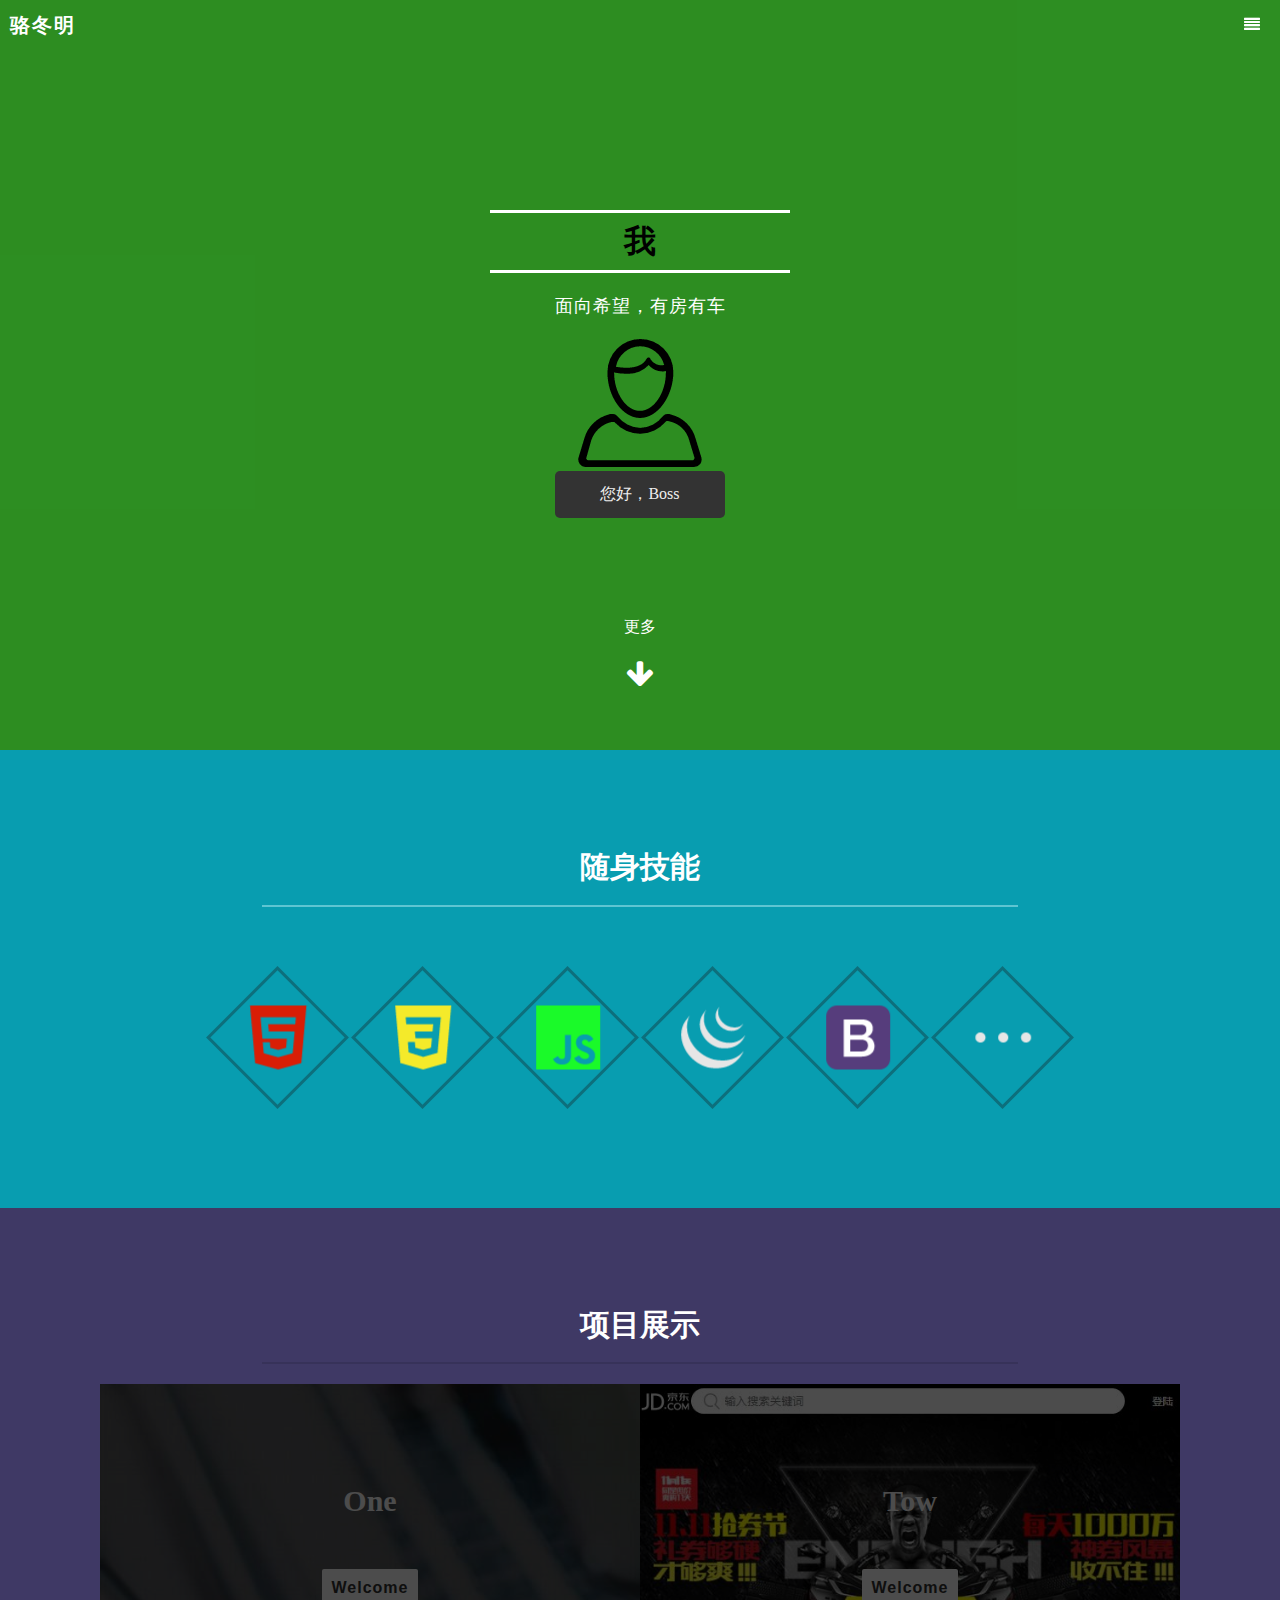
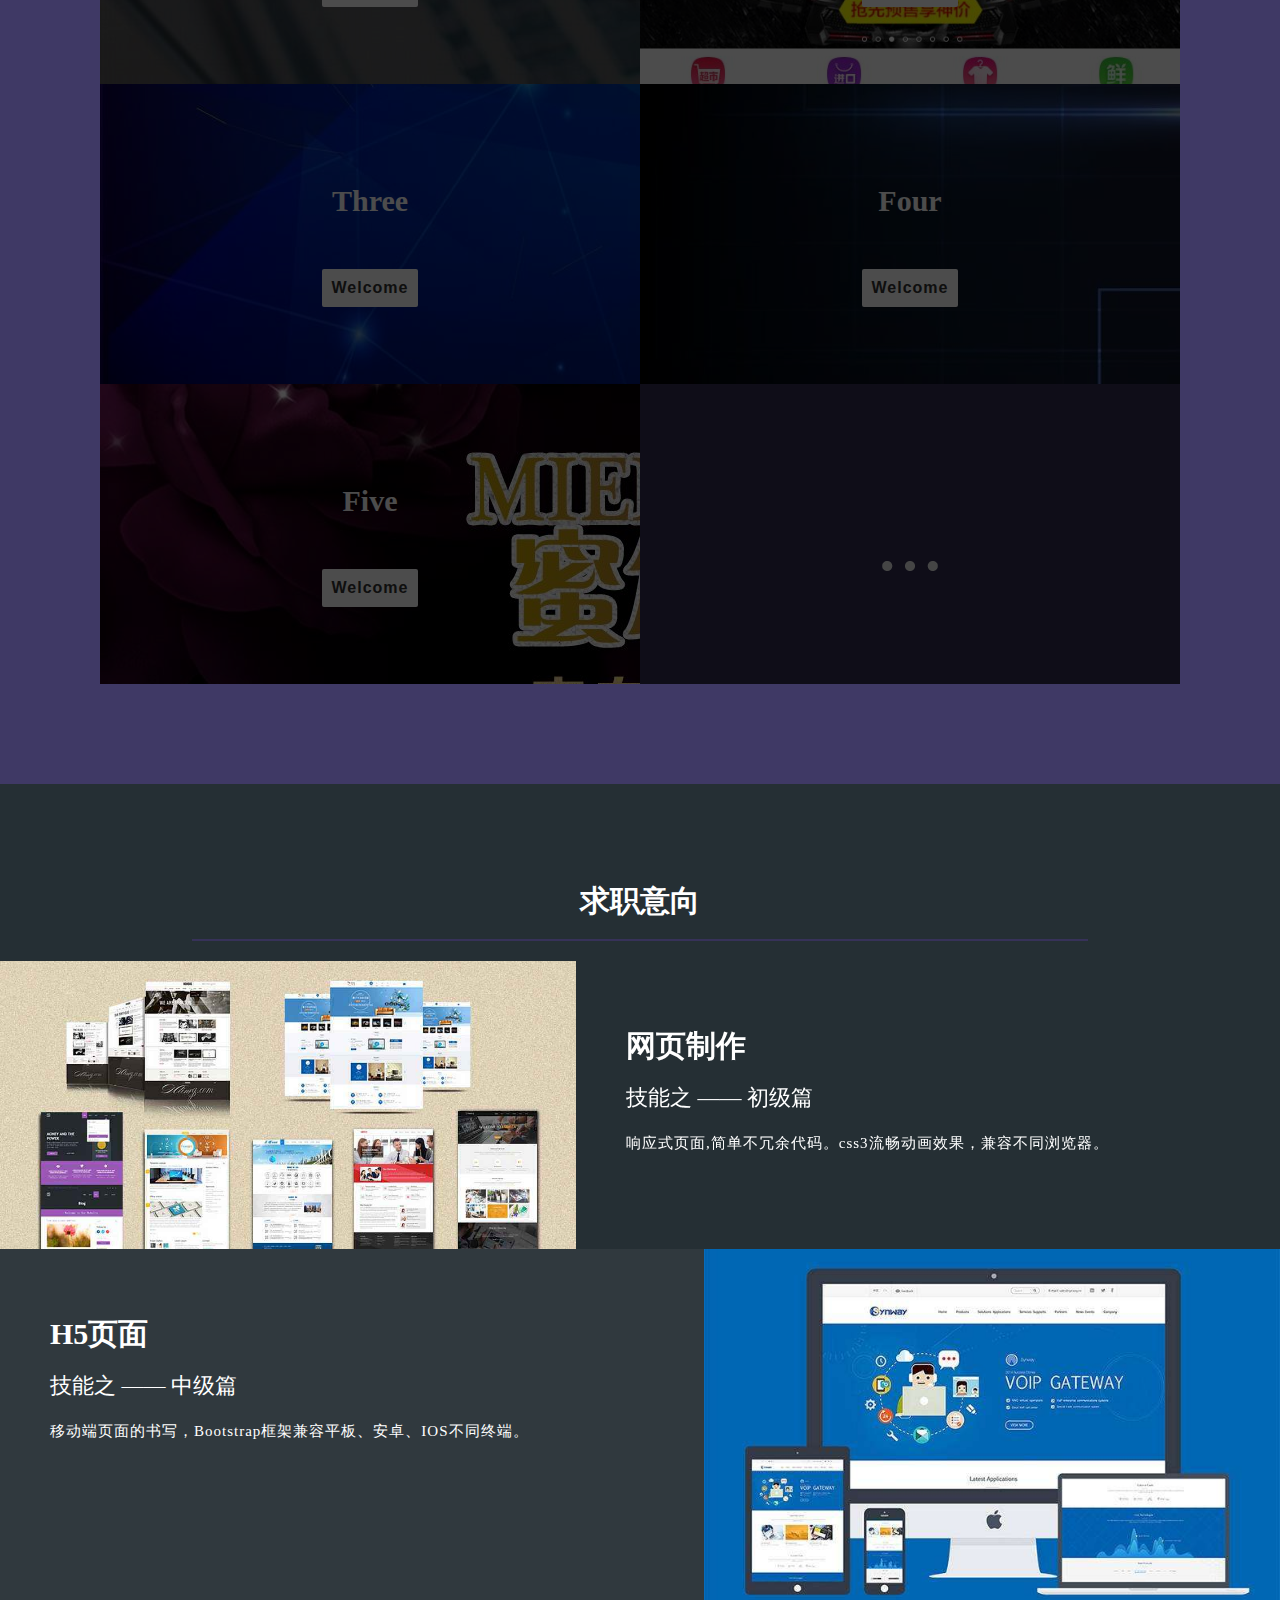
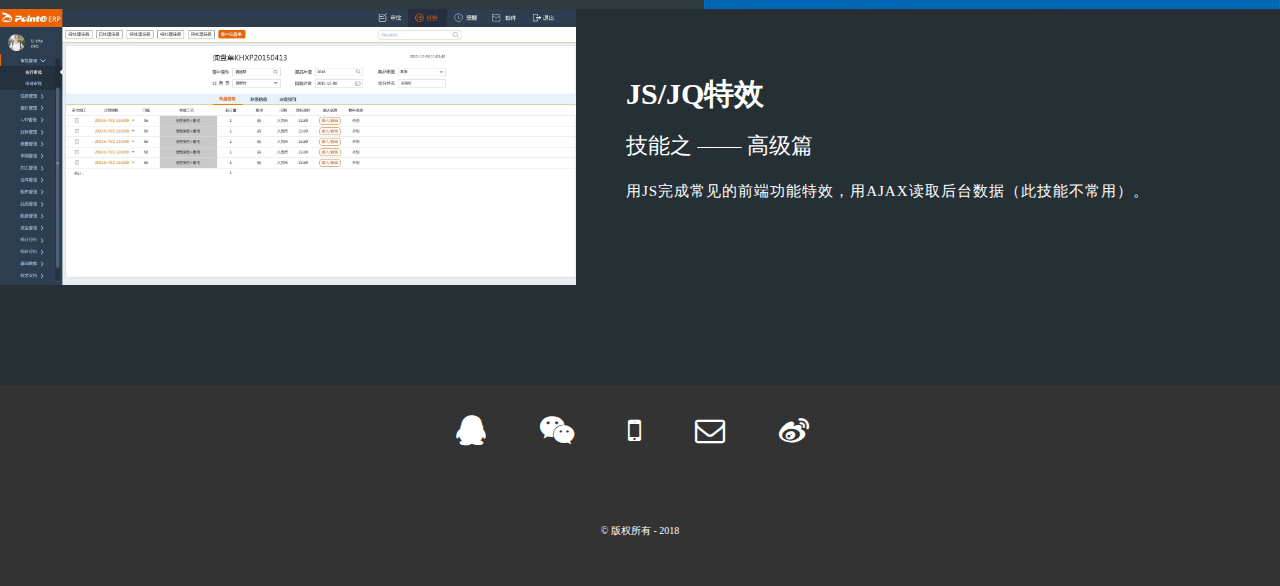
==== index.html @ 42fa4f5b "first commit" ====
<!DOCTYPE html>
<html>

<head>
	<meta charset="utf-8" />
	<link rel="shortcut icon" type="image/x-icon" href="img/H5.ico"/>
	<link rel="stylesheet" type="text/css" href="css/reset.css" />
	<link rel="stylesheet" type="text/css" href="css/main.css" />
	<link rel="stylesheet" type="text/css" href="css/font-awesome.min.css" />
	<title>首页</title>
</head>

<body>
	<div class="main-wrapper">
		<!--页头-->
		<header>
			<div class="top">
				<nav>
					<div class="logo">
						<a href="#">骆冬明</a>
					</div>
					<ul>
						<li id="sidebar_trigger">
							<a href="#"><i class="fa fa-align-justify"></i></a>
						</li>
					</ul>
				</nav>
			</div>
			<div id="banner">
				<div class="inner">
					<h1>我</h1>
					<p class="sub-heading">面向希望，有房有车</p>
					<img src="img/man.png" />
					<button>您好，Boss</button>
					<div class="more">
						更多
						<p></p>
						<i class="fa fa-arrow-down" aria-hidden="true"></i>
					</div>
				</div>
			</div>
		</header>

		<!--内容-->
		<div class="content">
			<section class="green-section">
				<div class="wrapper">
					<div class="Skill">
						<a name="Skill">
							<h2>随身技能</h2>
							<div class="hr"></div>
							<p class="sub-heading"></p>
						</a>
					</div>
					<div class="icon-group">
						<span class="icon"><img src="img/html5.png" title="Html5"/></span>
						<span class="icon"><img src="img/css3.png" title="Css3"/></span>
						<span class="icon"><img src="img/javascript.png" title="Javascript"/></span>
						<span class="icon"><img src="img/jquery.png" title="Jquery"/></span>
						<span class="icon"><img src="img/Bootstrap.png" title="Bootstrap"/></span>
						<span class="icon"><img src="img/more.png" title="Charging..."/></span>
					</div>
				</div>
			</section>

			<section class="purple-section">
				<div class="wrapper">
					<div class="heading-wrapper">
						<a name="Show">
							<h2>项目展示</h2>
							<div class="hr"></div>
							<div class="sub-heading"></div>
						</a>
						<div class="card-group clearfix">
							<div class="card">
								<h3>One</h3>
								<button class="show">
									<a href="http://luodongming.coding.me/DHWL/"target="_blank">Welcome</a>
								</button>
							</div>
							<div class="card">
								<h3>Tow</h3>
								<button class="show">
									<a href="https://zhiyuxin.github.io/JDweb/"target="_blank">Welcome</a>
								</button>
							</div>
							<div class="card">
								<h3>Three</h3>
								<button class="show">
									<a href="http://luodongming.coding.me/COT/index.html"target="_blank">Welcome</a>
								</button>
							</div>
							<div class="card">
								<h3>Four</h3>
								<button class="show">
									<a href="http://luodongming.coding.me/BET/"target="_blank">Welcome</a>
								</button>
							</div>
							<div class="card">
								<h3>Five</h3>
								<button class="show">
									<a href="http://luodongming.coding.me/miershi/"target="_blank">Welcome</a>
								</button>
							</div>
							<div class="card">
								<h3></h3>
								<img src="img/more.png"/>
							</div>
						</div>
					</div>
				</div>
			</section>
			<section class="gray-section">
				<a name="Life">
					<h2 class="h2">求职意向</h2>
					<div class="hr"></div>
				</a>
				<div class="article-preview clearfix">
					<div class="img-section">
						<img src="img/pic01.png" alt="" />
					</div>
					<div class="text-section">
						<h2>网页制作</h2>
						<div class="sub-heading">
							技能之&nbsp;——&nbsp;初级篇
						</div>
						<p>响应式页面,简单不冗余代码。css3流畅动画效果，兼容不同浏览器。</p>
					</div>
				</div>
				<div class="article-preview clearfix">
					<div class="text-section">
						<h2>H5页面</h2>
						<div class="sub-heading">
							技能之&nbsp;——&nbsp;中级篇
						</div>
						<p>移动端页面的书写，Bootstrap框架兼容平板、安卓、IOS不同终端。</p>
					</div>
					<div class="img-section">
						<img src="img/pic02.jpg" alt="" />
					</div>
				</div>
				<div class="article-preview clearfix">
					<div class="img-section">
						<img src="img/pic03.jpg" alt="" />
					</div>
					<div class="text-section">
						<h2>JS/JQ特效</h2>
						<div class="sub-heading">
							技能之&nbsp;——&nbsp;高级篇
						</div>
						<p>用JS完成常见的前端功能特效，用AJAX读取后台数据（此技能不常用）。</p>
					</div>
				</div>
			</section>
		</div>

		<!--页脚-->
		<footer>
			<a name="CallMe"></a>
			<ul class="share-group">
				<li>
					<i id="QQ" class="fa fa-qq flip" aria-hidden="true" title="qq">
                        <img id="panel_qq" src="img/QQ.jpg" title="腾讯QQ" width="150"/>
                    </i>
				</li>
				<li>
					<i id="WX" class="fa fa-weixin flip" aria-hidden="true" title="weixin">
                        <img id="panel_wx" src="img/wx.jpg" title="微信" width="150"/>
					</i>
				</li>
				<li>
					<i class="fa fa-mobile-phone" id="div" aria-hidden="true" title="phone：15991853771"></i>
				</li>
				<li>
					<i class="fa fa-envelope-o" id="div" aria-hidden="true" title="email：15991853771@163.com"></i>
				</li>
				<li>
					<i class="fa fa-weibo" id="div" aria-hidden="true" title="weibo"></i>
				</li>
			</ul>
			<div class="copy">
				&copy;&nbsp;版权所有&nbsp;-&nbsp;2018
			</div>
		</footer>
	</div>
	<!--侧栏-->
	<div class="mask"></div>
	<div id="sidebar">
		<ul>
			<li>
				<a href="index.html">首页</a>
			</li>
			<li>
				<a href="#Skill">必备技能</a>
			</li>
			<li>
				<a href="#Show">项目展示</a>
			</li>
			<li>
				<a href="#Life">求职意向</a>
			</li>
			<li>
				<a href="#CallMe">联系我</a>
			</li>
		</ul>
	</div>
	<div class="back-to-top">
		<img src="img/up.png" title="向上发射"/>
	</div>
	<script>

	</script>
	<script src="js/jquery.js" type="text/javascript" charset="utf-8"></script>
	<script src="js/main.js" type="text/javascript" charset="utf-8"></script>
</body>

</html>
---- css/main.css ----
body {
	font-family: "微软雅黑";
}

.clearfix:after {
	content: '';
	display: block;
	clear: both;
}

ul {
	margin: 0;
}

p {
	color: #FFFFFF;
}

.main-wrapper {
	background: rgba(75, 236, 56, 1);
	overflow: hidden;
}

nav {
	background: transparent;
	height: 50px;
}

nav ul #sidebar_trigger i:hover {
	color: #f60;
}
header {
	background: rgba(0, 0, 0, 0.4);
}

nav ul {
	list-style-type: none;
	margin: 0;
	float: right;
	position: fixed;
	top: 0;
	right: 0;
}

nav ul li,
nav .logo {
	display: inline-block;
	line-height: 50px;
	margin-right: 20px;
}

nav ul li a {
	line-height: 50px;
	text-decoration: none;
	display: inline-block;
	height: inherit;
	color: white;
}

nav ul li.logo {
	float: left;
}
button {
	border: none;
	background: #333;
	color: #eee;
	padding: 10px;
	border-radius: 5px;
	cursor: pointer;
	outline: none;
}
h1 {
	padding: 12px;
	border-top: 2px solid #FFFFFF;
}

h2 {
	font-size: 30px;
	margin: 0;
}

h3 {
	font-size: 30px;
	padding: 20px;
}

p {
	font-size: 18px;
	letter-spacing: 1px;
}
#banner {
	background: transparent;
	height: 700px;
}

#banner .inner {
	max-width: 300px;
	text-align: center;
	margin: 0 auto;
	position: relative;
	top: 160px;
}
#banner .inner h1 {
	border-top: 3px solid #fff;
	border-bottom: 3px solid #fff;
	margin: 0;
	padding: 10px
}
#banner button {
	padding: 14px 45px;
}

#banner .inner .more {
	margin-top: 100px;
	color: #fff;
}

#banner .inner .more i {
	color: #FFFFFF;
	font-size: 30px;
	margin: 5px auto;
	animation: myfirst 1s infinite;
}

@keyframes myfirst {
	0% {
		transform: translate(0px, 0px);
	}
	50% {
		transform: translate(0px, -10px);
	}
	100% {
		transform: translate(0px, 0px);
	}
}

.sub-heading {
	line-height: 30px;
	/*margin: 30px 0;*/
}

.logo {
	font-size: 20px;
	font-weight: 700;
	letter-spacing: 2px;
}

.logo a {
	color: white;
	padding: 10px;
	text-decoration: none;
}

.hr {
	width: 100%;
	height: 2px;
	margin: 20px auto;
}

.green-section {
	background: #089DB0;
	text-align: center;
	color: white;
	padding: 100px 0;
}

.sub-heading {
	font-size: 18px;
}

.green-section .hr {
	background: #5ec5d2;
	width: 70%;
}

.green-section .icon-group .icon {
	display: inline-block;
	width: 95px;
	height: 95px;
	border: 3px solid #0d6f7c;
	transform: rotate(45deg);
	margin: 20px;
}

.green-section .icon-group .icon img {
	transform: rotate(-45deg);
	margin: 15px auto;
	cursor: pointer;
	/*transform: scale(1);*/
	transition: all 1s ease 0s;
	/*-webkit-transform: scale(1);*/
	-webkit-transform: all 1s ease 0s;
}

.green-section .icon-group .icon img:hover {
	transform: scale(1.3);
	transition: all 1s ease 0s;
	-webkit-transform: scale(1.3);
	-webkit-transform: all 1s ease 0s;
}

.icon-group {
	margin-top: 60px;
}

.wrapper {
	max-width: 1080px;
	margin: 0 auto;
}

.gray-section {
	background: #252f34;
	color: white;
	padding: 100px 0;
}

.gray-section .h2 {
	text-align: center;
}

.gray-section .hr {
	background: #373259;
	width: 70%;
}

.gray-section .img-section {
	width: 45%;
	background: #fff;
}

.img-section img {
	width: 100%;
}

.gray-section .text-section {
	width: 55%;
}

.article-preview>div {
	float: left;
	font-size: 0;
}

.article-preview:nth-child(odd) {
	background: rgba(255, 255, 255, 0.05);
}

.text-section {
	position: relative;
	top: 68px;
	left: 50px;
}

.text-section h2 {
	margin-bottom: 20px;
}

.text-section p {
	font-family: "黑体";
	font-size: 15px;
	letter-spacing: 1px;
	line-height: 30px;
}

.text-section .sub-heading {
	font-size: 22px;
}

.text-section>* {
	max-width: 90%;
}

.purple-section {
	background: #3f3965;
	color: #fff;
	padding: 100px;
}

.purple-section .heading-wrapper {
	text-align: center;
}

.purple-section .hr {
	background: #373259;
	width: 70%;
}

.card {
	position: relative;
	overflow: hidden;
	float: left;
	width: 50%;
	min-height: 300px;
	padding: 50px;
	box-sizing: border-box;
	-webkit-box-sizing: border-box;
	-moz-box-sizing: border-box;
}

.card:after {
	position: absolute;
	left: 0;
	top: 0;
	display: block;
	width: 100%;
	height: 100%;
	background-color: rgba(0, 0, 0, 0.7);
	content: attr(data-text);
	transition: all 1s ease;
	transform: translateY(0);
	color: #FFF;
}

.card:hover:after {
	transform: translateY(-100%);
}

.card .show {
	border: none;
	background: #fff;
	color: #eee;
	padding: 10px;
	border-radius: 2px;
	cursor: pointer;
	letter-spacing: 1px;
	font-weight: bold;
}

.card .show a {
	text-decoration: none;
	color: #333333;
	font-family: "Helvetica";
}

.card .show:hover {
	background: #FF6600;
}

.card:first-child {
	background: url(../img/dhwl.jpg)no-repeat left;
}

.card:nth-child(2) {
	background: url(../img/jdweb.jpg)no-repeat left;
	background-position-y: 0px;
	background-size: 100%;
}

.card:nth-child(3) {
	background: url(../img/cot.jpg)no-repeat left;
}

.card:nth-child(4) {
	background: url(../img/bet.jpg)no-repeat left;
}

.card:nth-child(5) {
	background: url(../img/mrs.jpg)no-repeat left;
}

.card:nth-child(6) {
	background: rgba(0, 0, 0, 0.20);
}

footer {
	background: #333;
	color: #fff;
	text-align: center;
	min-height: 200px;
}

ul.share-group {
	display: block;
	width: 1080px;
	margin: 0 auto;
	padding: 20px;
	letter-spacing: 15px;
}

.share-group li {
	display: inline-block;
	padding: 10px;
}

.share-group li i {
	font-size: 30px;
	cursor: pointer;
	position: relative;
}

.share-group li #QQ #panel_qq {
	position: absolute;
    left: -60px;
    top: 50px;
    display: none;
}
.share-group li #WX #panel_wx {
    position: absolute;
    left: -60px;
    top: 50px;
    display: none;
}
.copy {
	padding: 50px;
	font-size: 10px;
}

.mask {
	display: none;
	position: fixed;
	top: 0;
	bottom: 0;
	right: 0;
	left: 0;
	background: rgba(0, 0, 0, 0.4);
}


/*侧栏*/

#sidebar {
	position: fixed;
	top: 0;
	bottom: 0;
	right: -250px;
	width: 250px;
	background: #333;
	color: #fff;
	padding: 20px 0;
	/*transition:right 0.5s; 延迟加载0.5秒*/
}

#sidebar ul {
	list-style: none;
	padding: 0;
	margin: 0;
	float: right;
	line-height: 70px;
}

#sidebar ul li:first-child {
	float: right;
}

#sidebar ul a {
	padding: 10px 30px;
	display: inline-block;
	text-decoration: none;
	color: white;
	width: 100%;
	font-size: 22px;
}

#sidebar ul a:hover {
	background: #444;
}

.back-to-top {
	position: fixed;
	bottom: 30px;
	right: 30px;
	/*border: 1px solid #888;*/
	cursor: pointer;
	animation: myfirst 1s infinite;
}
@media screen and (min-width:200px) and (max-device-width:640px) {
	nav ul li,
	nav .logo {
		display: inline-block;
		line-height: 100px;
		margin-right: 20px;
		font-size: 60px;
	}
	.logo {
		font-size: 80px;
		font-weight: 700;
		letter-spacing: 2px;
	}
	#banner .inner {
		max-width: 800px;
		text-align: center;
		margin: 0 auto;
		position: relative;
		top: 160px;
	}
	#banner .inner img {
		display: none;
	}
	#banner .inner h1 {
		border-top: 6px solid #fff;
		border-bottom: 6px solid #fff;
		margin: 0;
		padding: 10px;
		font-size: 80px;
	}
	.sub-heading {
		font-size: 40px;
	}
	#banner .inner .more {
		margin-top: 40px;
		font-size: 40px;
	}
	#banner button {
		font-size: 45px;
	}
	.content .green-section .wrapper .Skill h2 {
		font-size: 50px;
	}
	.green-section .icon-group .icon {
		width: 120px;
		height: 120px;
		margin: 60px;
	}
	.green-section .icon-group .icon img {
		transform: rotate(-45deg);
		margin: 20px auto;
		cursor: pointer;
		transition: all 1s ease 0s;
		-webkit-transform: all 1s ease 0s;
		width: 66%;
	}
	.content .purple-section .wrapper .heading-wrapper h2 {
		font-size: 50px;
	}
	.content .gray-section h2 {
		font-size: 50px;
	}
	.text-section {
		position: relative;
		top: 20px;
		left: 20px;
	}
	#sidebar ul a {
		padding: 40px 10px;
		font-size: 55px;
		letter-spacing: 2px;
	}
}
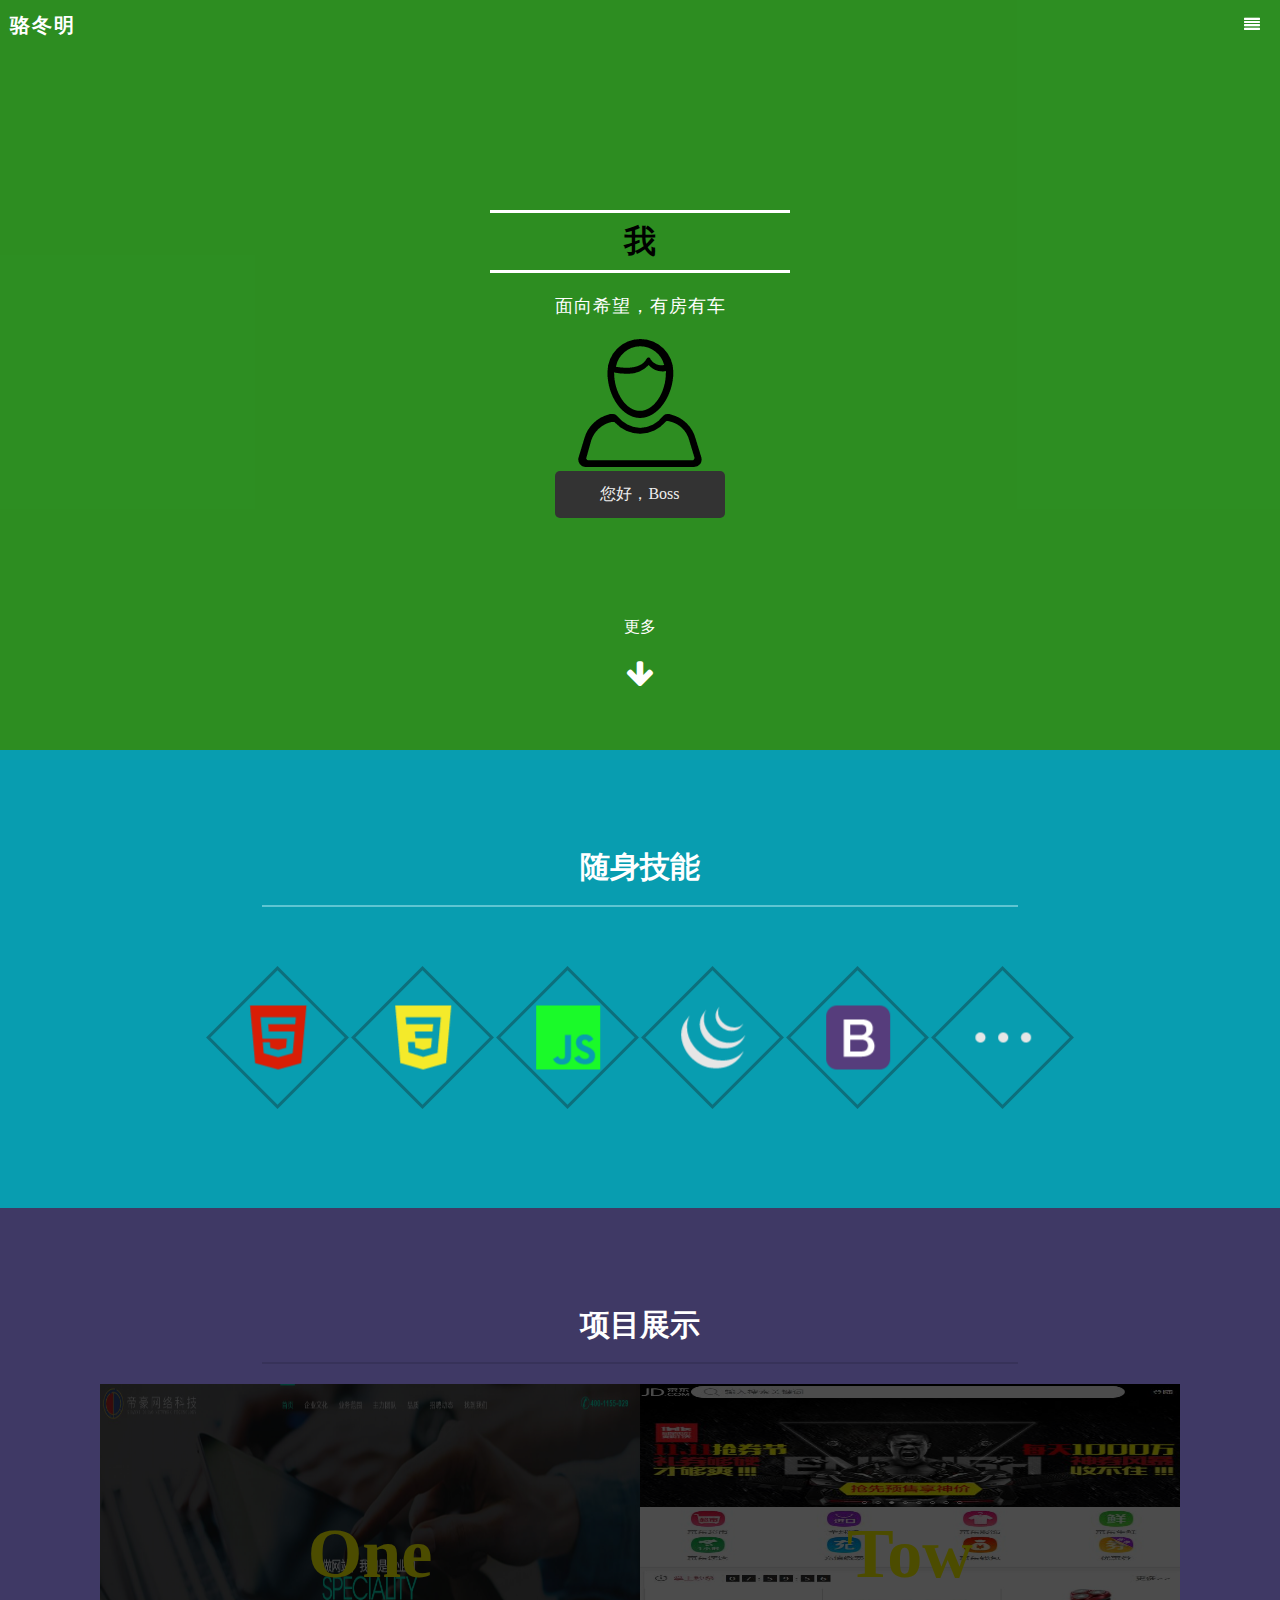
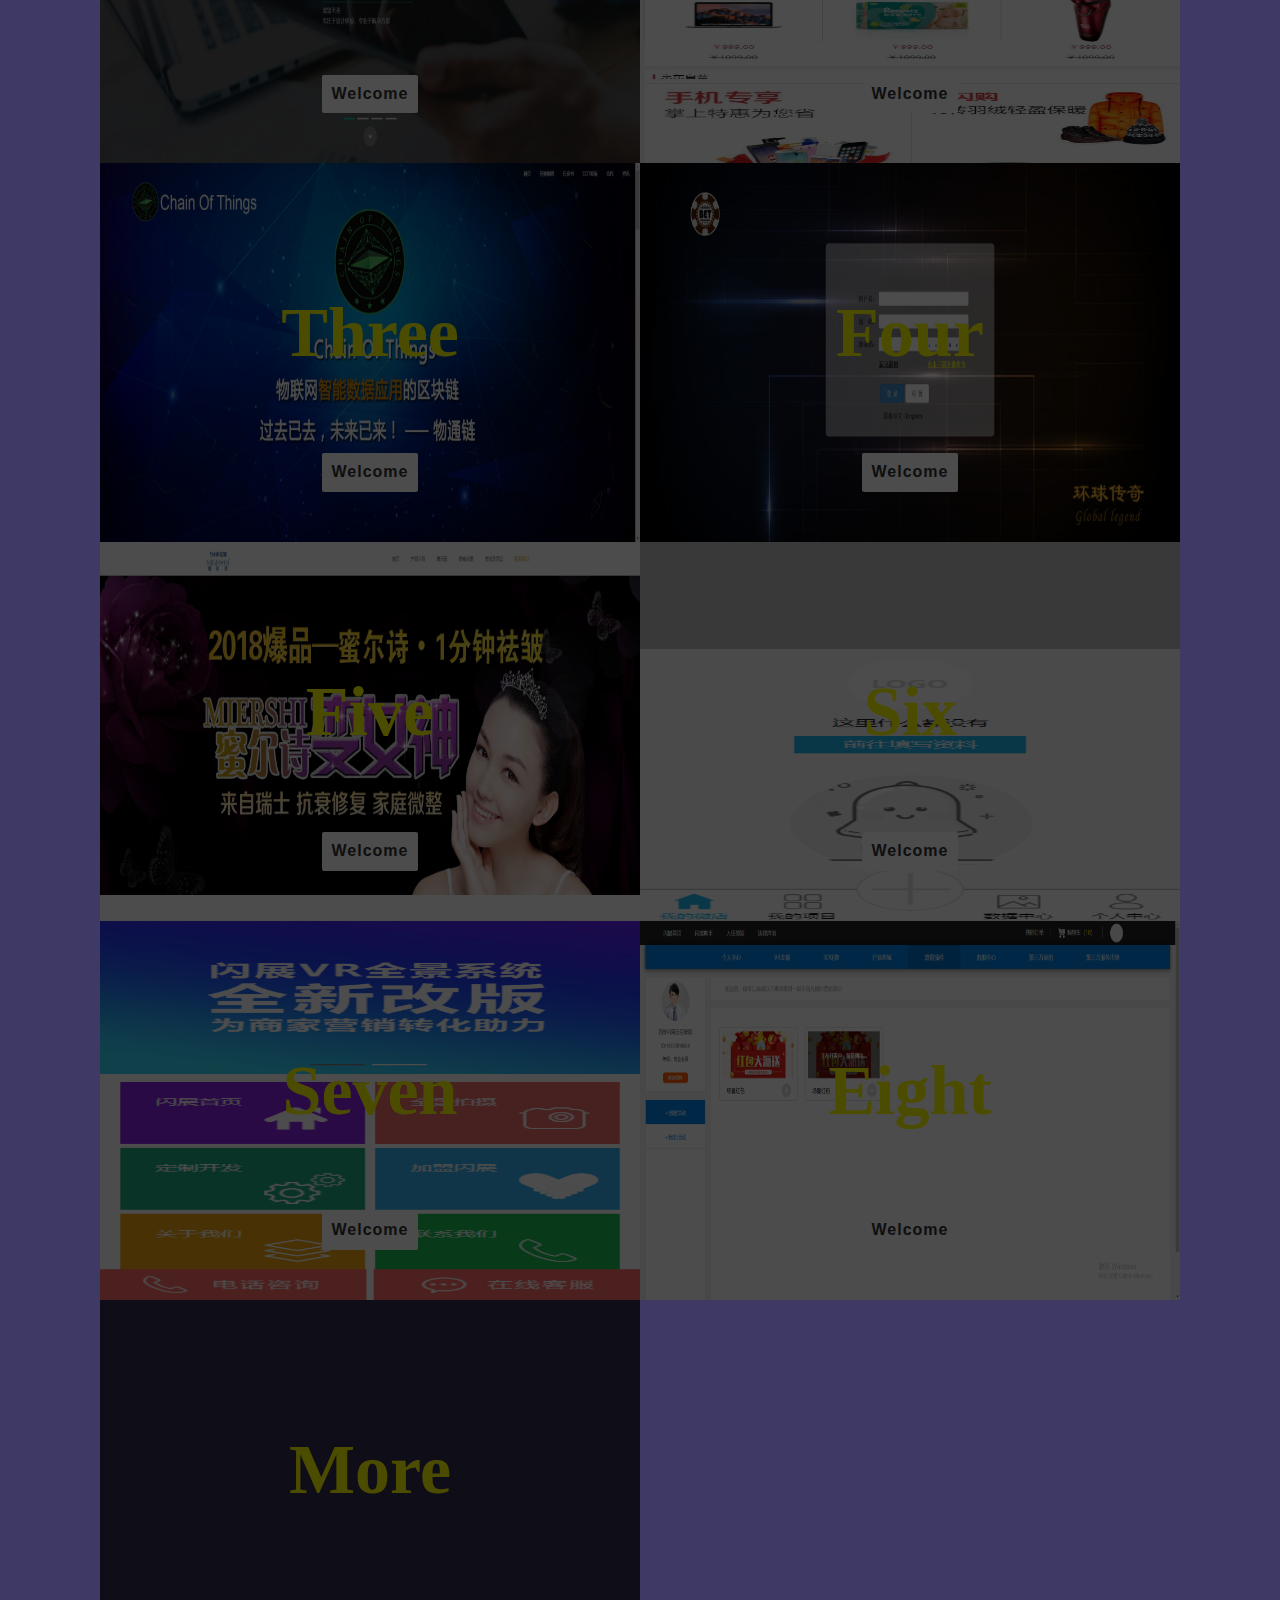
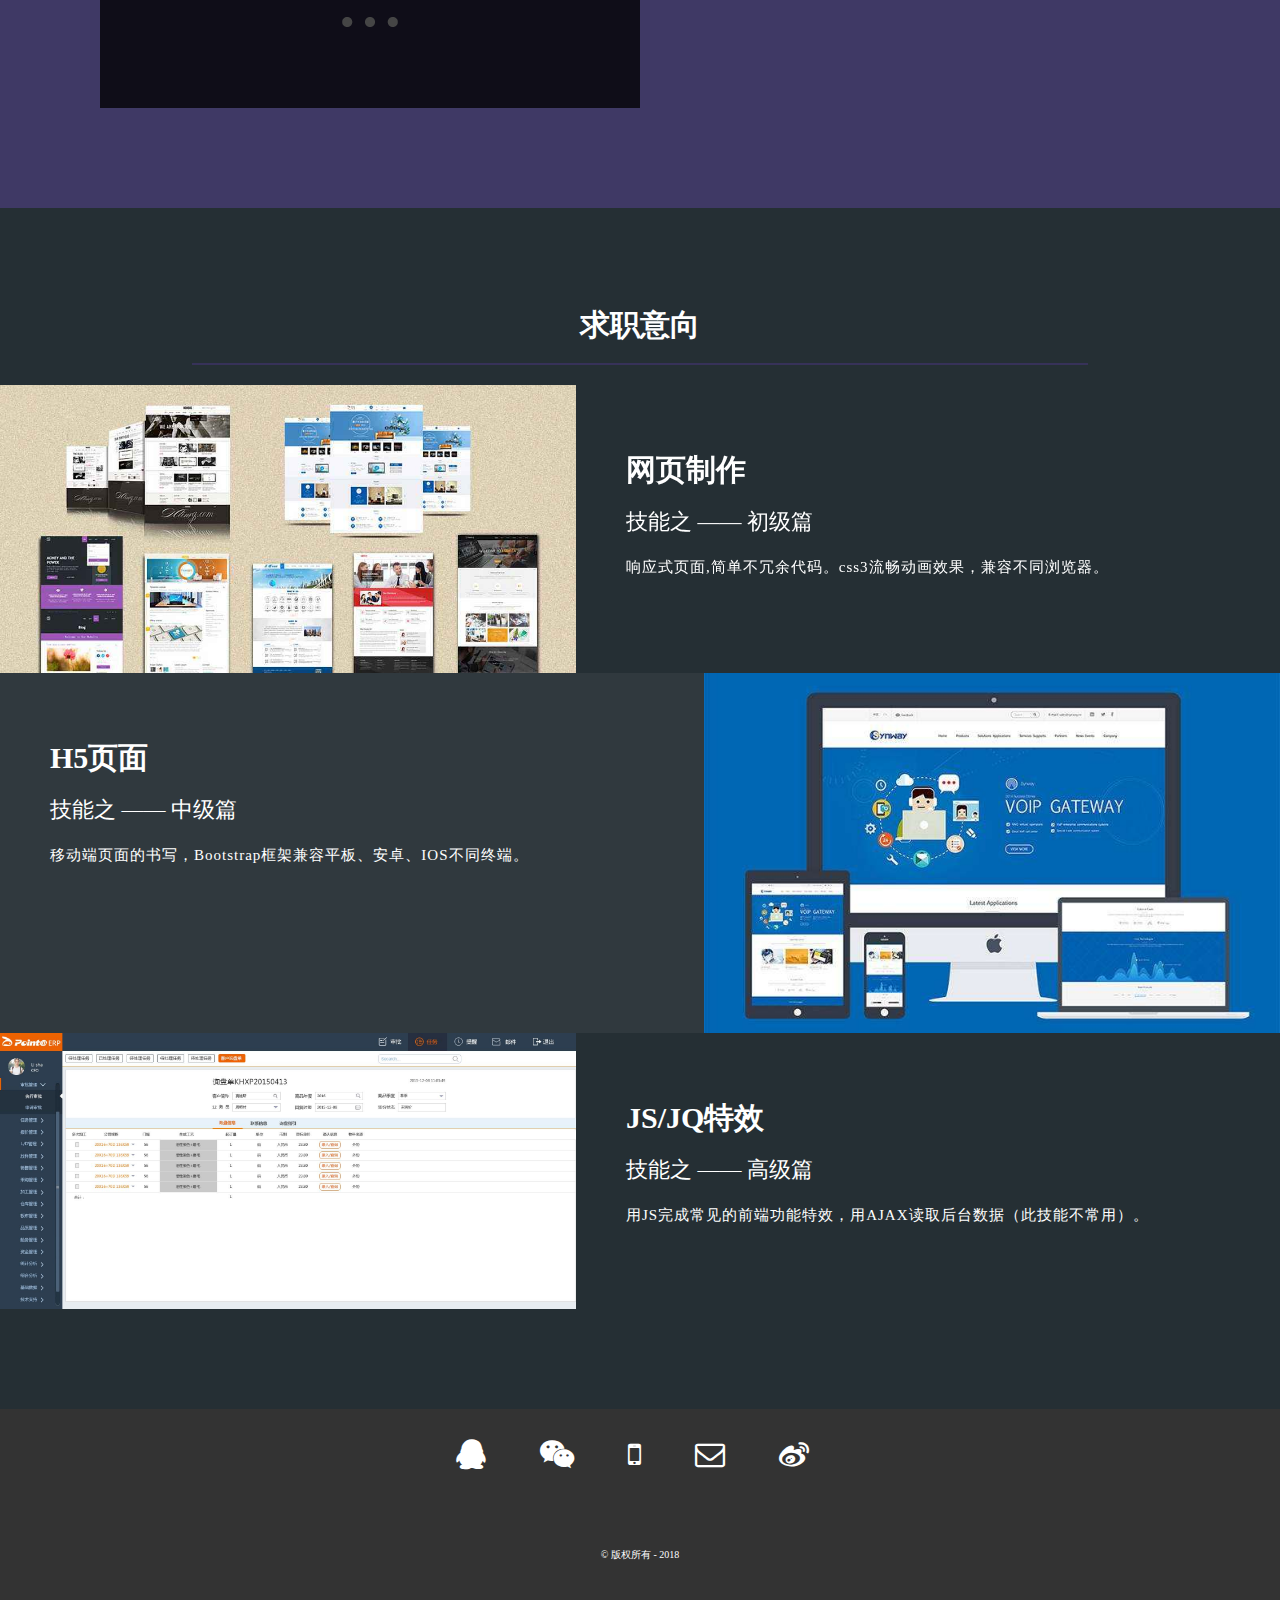
==== commit 115370ea: "10-15(2)" ====
--- a/index.html
+++ b/index.html
@@ -72,38 +72,64 @@
 							<div class="sub-heading"></div>
 						</a>
 						<div class="card-group clearfix">
+                            <!--帝豪网络官网-->
 							<div class="card">
 								<h3>One</h3>
 								<button class="show">
 									<a href="http://luodongming.coding.me/DHWL/"target="_blank">Welcome</a>
 								</button>
 							</div>
+                            <!--京东WEB端-->
 							<div class="card">
 								<h3>Tow</h3>
 								<button class="show">
 									<a href="https://zhiyuxin.github.io/JDweb/"target="_blank">Welcome</a>
 								</button>
 							</div>
+                            <!--COT区块链-->
 							<div class="card">
 								<h3>Three</h3>
 								<button class="show">
 									<a href="http://luodongming.coding.me/COT/index.html"target="_blank">Welcome</a>
 								</button>
 							</div>
+                            <!--BET结算-->
 							<div class="card">
 								<h3>Four</h3>
 								<button class="show">
 									<a href="http://luodongming.coding.me/BET/"target="_blank">Welcome</a>
 								</button>
 							</div>
+                            <!--密尔诗展示-->
 							<div class="card">
 								<h3>Five</h3>
 								<button class="show">
 									<a href="http://luodongming.coding.me/miershi/"target="_blank">Welcome</a>
 								</button>
 							</div>
-							<div class="card">
-								<h3></h3>
+                            <!--宅构手机端-->
+                            <div class="card">
+                                <h3>Six</h3>
+                                <button class="show">
+                                    <a href="https://zhiyuxin.github.io/zhaigou/myshop.html"target="_blank">Welcome</a>
+                                </button>
+                            </div>
+                            <!--闪展VR手机端-->
+                            <div class="card">
+                                <h3>Seven</h3>
+                                <button class="show">
+                                    <a href="https://zhiyuxin.github.io/shanzhanVRH5/"target="_blank">Welcome</a>
+                                </button>
+                            </div>
+                            <!--闪展后台页面-->
+                            <div class="card">
+                                <h3>Eight</h3>
+                                <button class="show">
+                                    <a href="https://zhiyuxin.github.io/plugin/createactivity.html"target="_blank">Welcome</a>
+                                </button>
+                            </div>
+							<div class="card">
+								<h3>More</h3>
 								<img src="img/more.png"/>
 							</div>
 						</div>
--- a/css/main.css
+++ b/css/main.css
@@ -80,8 +80,9 @@
 }
 
 h3 {
-	font-size: 30px;
-	padding: 20px;
+    font-size: 70px;
+    padding: 10px;
+    color: yellow;
 }
 
 p {
@@ -338,27 +339,46 @@
 
 .card:first-child {
 	background: url(../img/dhwl.jpg)no-repeat left;
+    background-size: 100% 100%;
 }
 
 .card:nth-child(2) {
 	background: url(../img/jdweb.jpg)no-repeat left;
-	background-position-y: 0px;
-	background-size: 100%;
+	background-position-y: 0;
+    background-size: 100% 100%;
 }
 
 .card:nth-child(3) {
 	background: url(../img/cot.jpg)no-repeat left;
+    background-size: 100% 100%;
 }
 
 .card:nth-child(4) {
 	background: url(../img/bet.jpg)no-repeat left;
+    background-size: 100% 100%;
 }
 
 .card:nth-child(5) {
 	background: url(../img/mrs.jpg)no-repeat left;
+    background-size: 100% 100%;
 }
 
 .card:nth-child(6) {
+    background: url(../img/zhaigou.png)no-repeat left;
+    background-size: 100% 100%;
+}
+
+.card:nth-child(7) {
+    background: url(../img/shanzhanVR.png)no-repeat left;
+    background-size: 100% 100%;
+}
+
+.card:nth-child(8) {
+    background: url(../img/plugin.png)no-repeat left;
+    background-size: 100% 100%;
+}
+
+.card:nth-child(9) {
 	background: rgba(0, 0, 0, 0.20);
 }
 
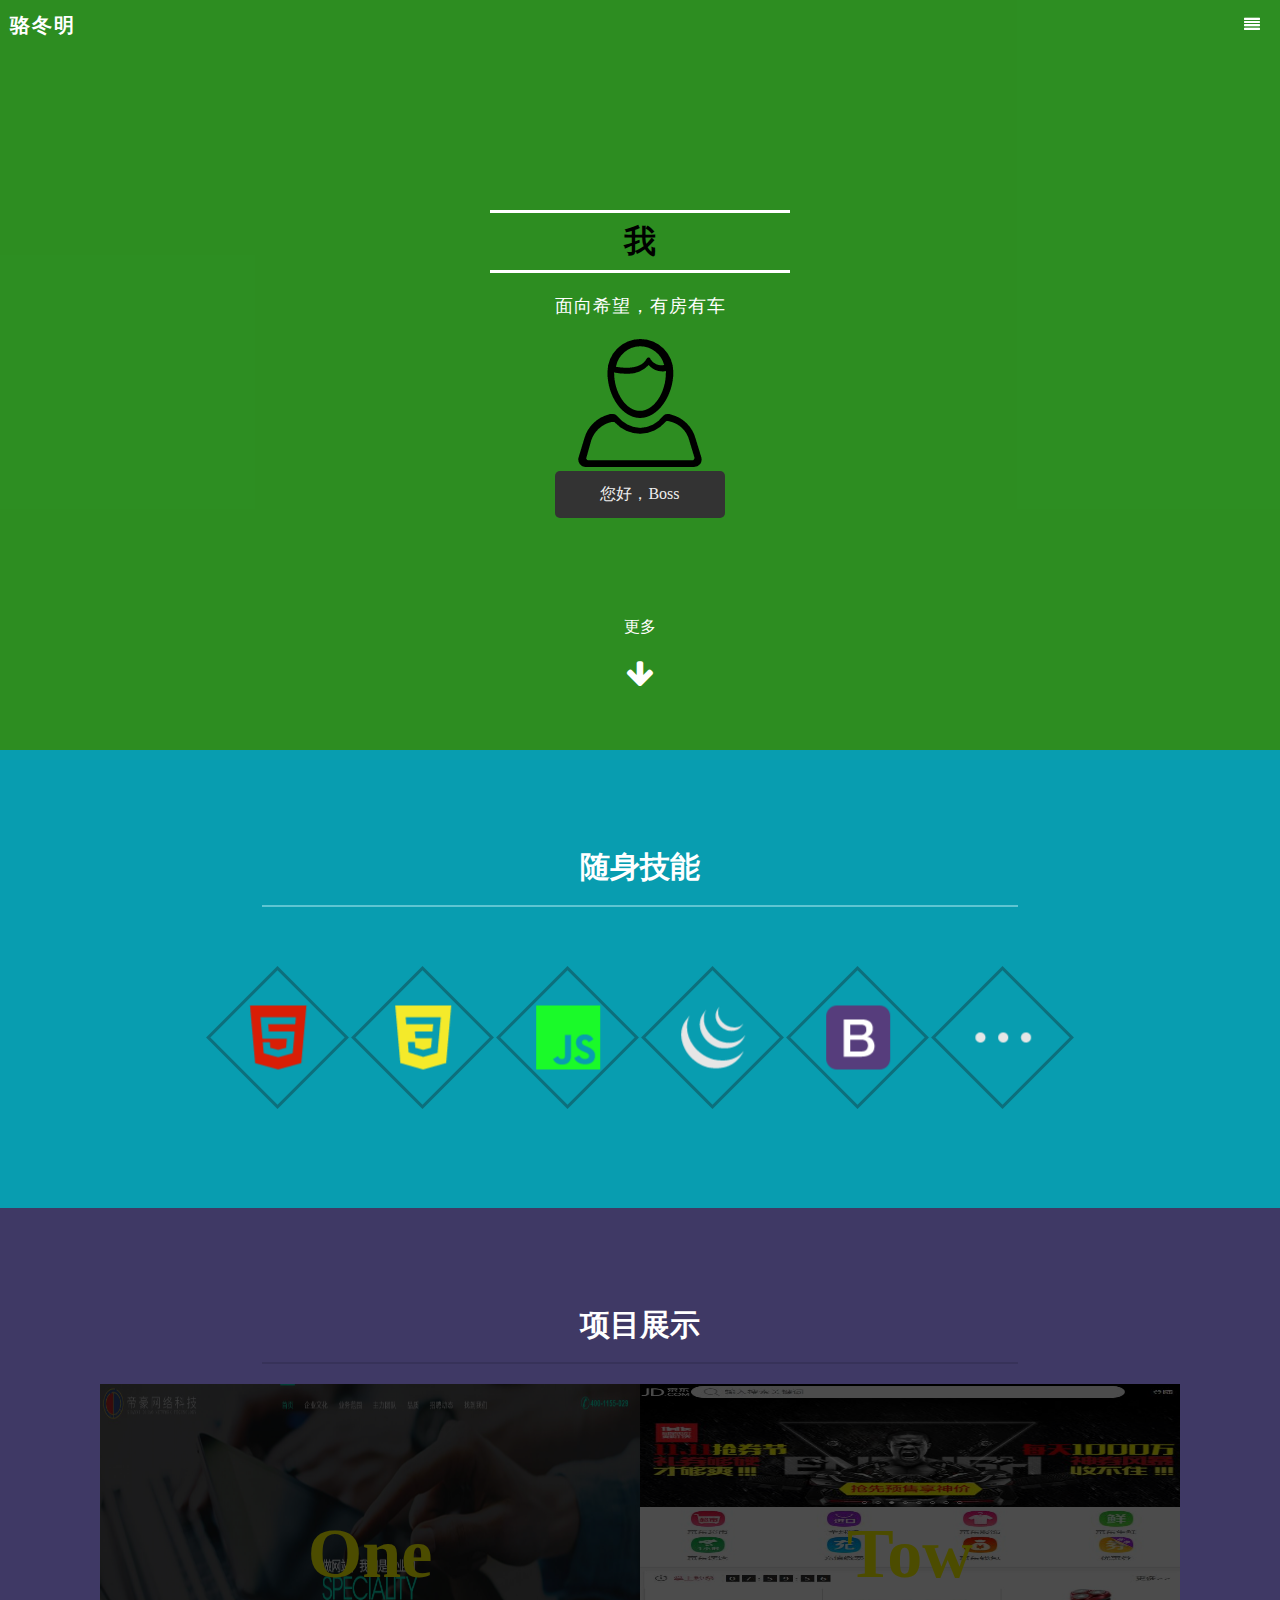
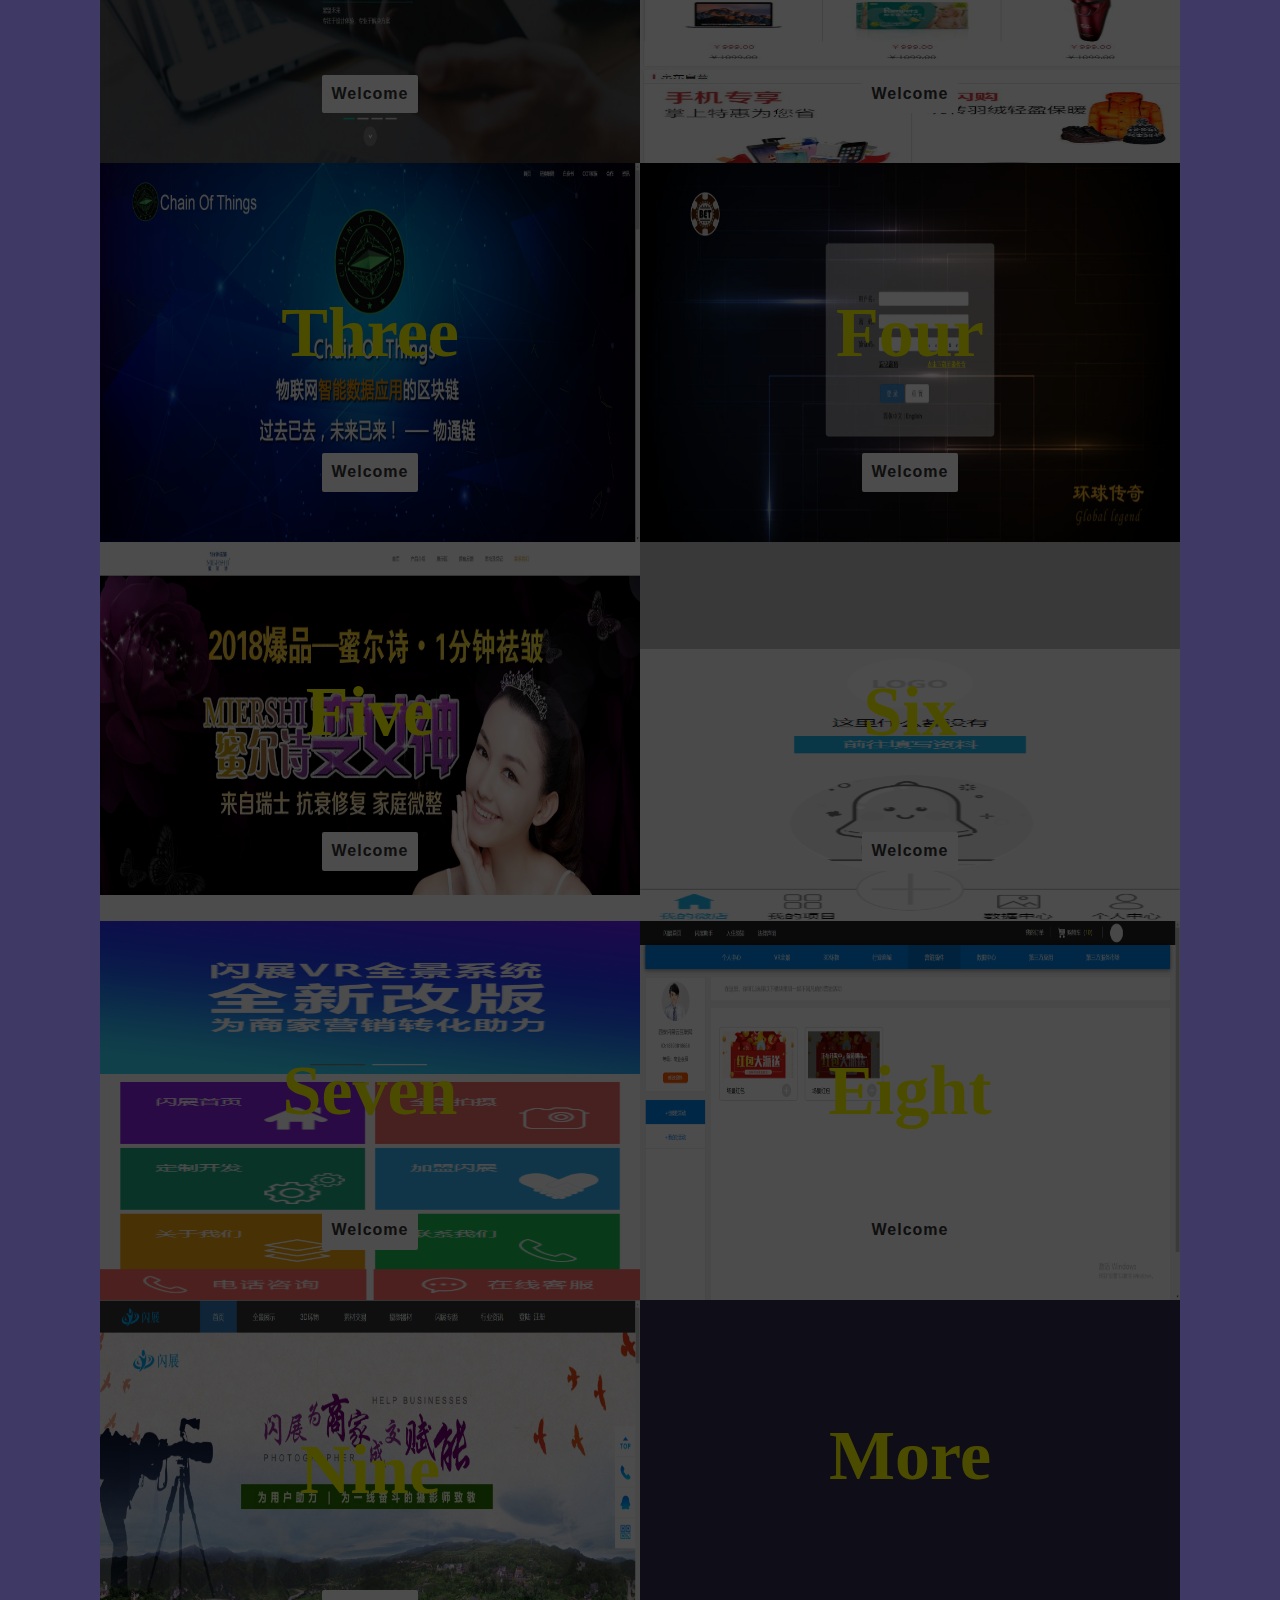
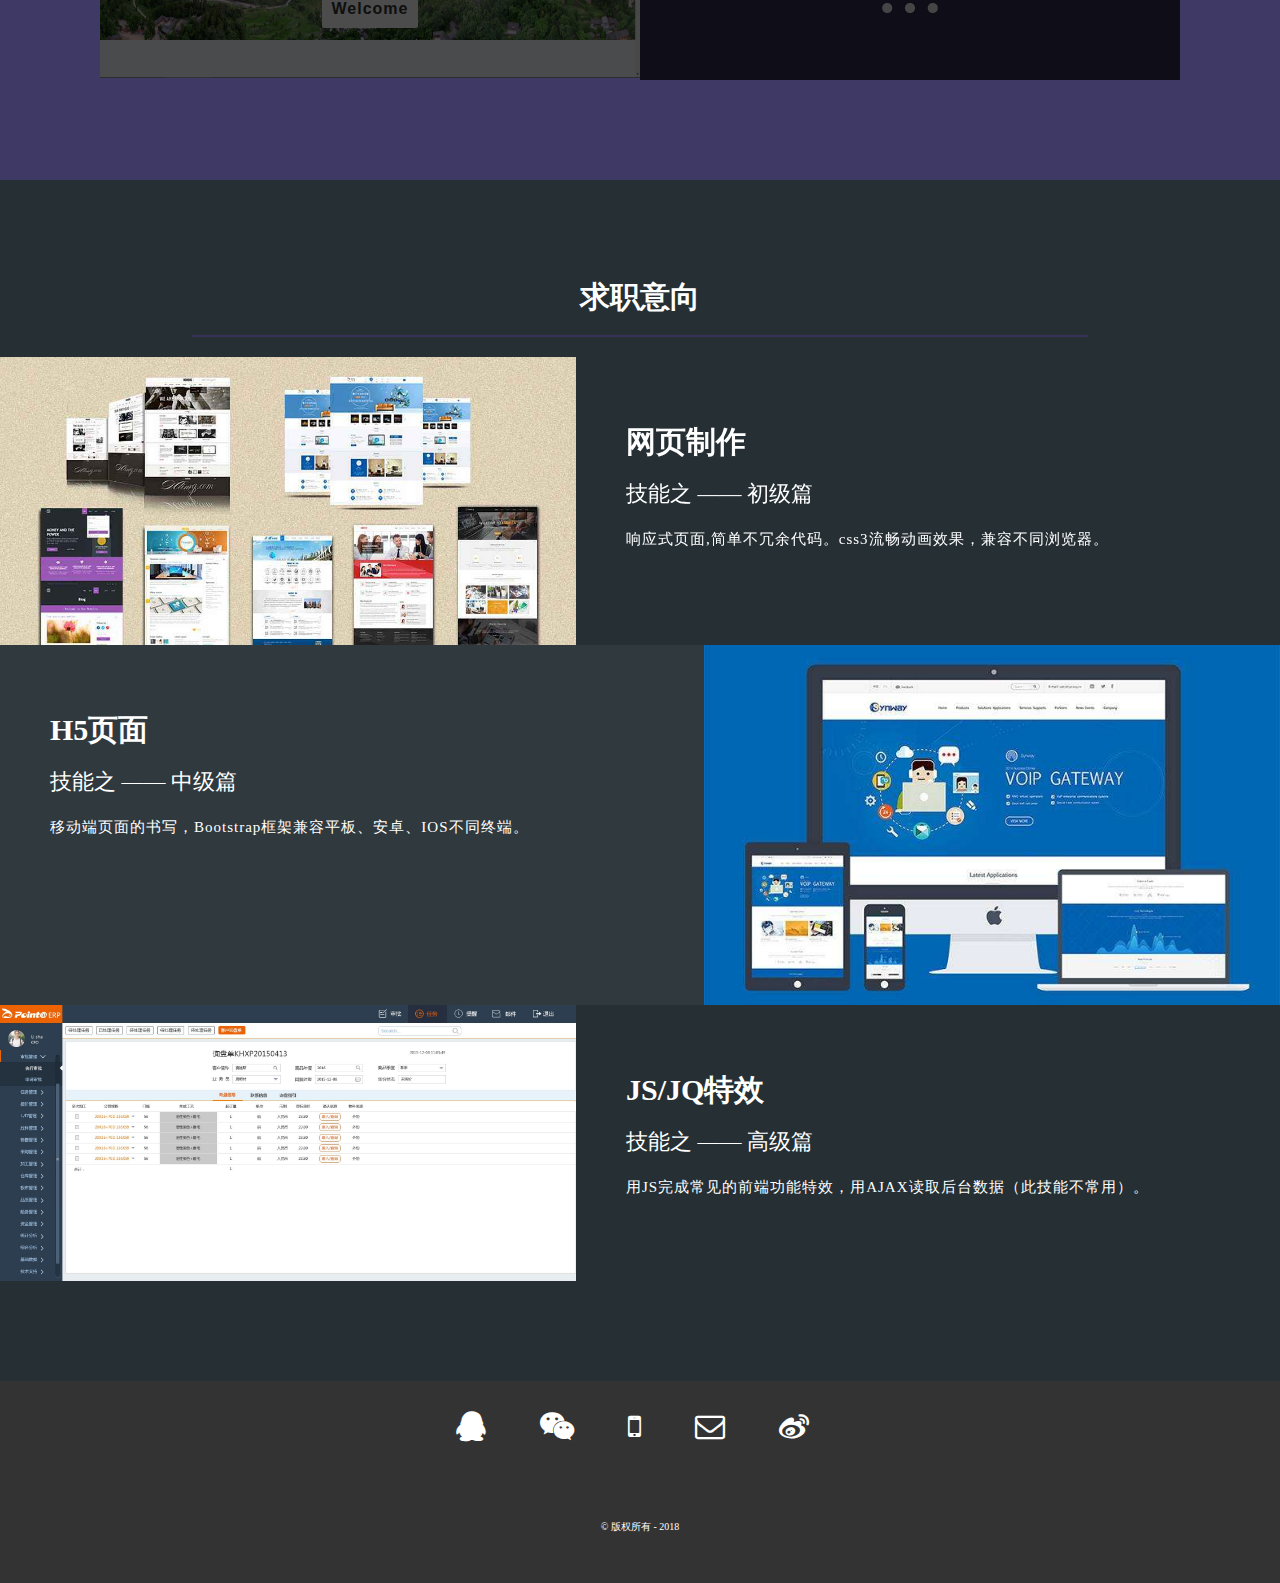
==== commit 61663a5f: "默认的" ====
--- a/index.html
+++ b/index.html
@@ -128,7 +128,14 @@
                                     <a href="https://zhiyuxin.github.io/plugin/createactivity.html"target="_blank">Welcome</a>
                                 </button>
                             </div>
-							<div class="card">
+                            <!--闪展云官网-->
+                            <div class="card">
+                                <h3>Nine</h3>
+                                <button class="show">
+                                    <a href="https://www.shanzhanvr.com/"target="_blank">Welcome</a>
+                                </button>
+                            </div>
+							<div class="card" style="padding: 36px">
 								<h3>More</h3>
 								<img src="img/more.png"/>
 							</div>
--- a/css/main.css
+++ b/css/main.css
@@ -379,6 +379,10 @@
 }
 
 .card:nth-child(9) {
+	background: url(../img/shanzhanyun.png)no-repeat left;
+	background-size: 100% 100%;
+}
+.card:nth-child(10) {
 	background: rgba(0, 0, 0, 0.20);
 }
 
